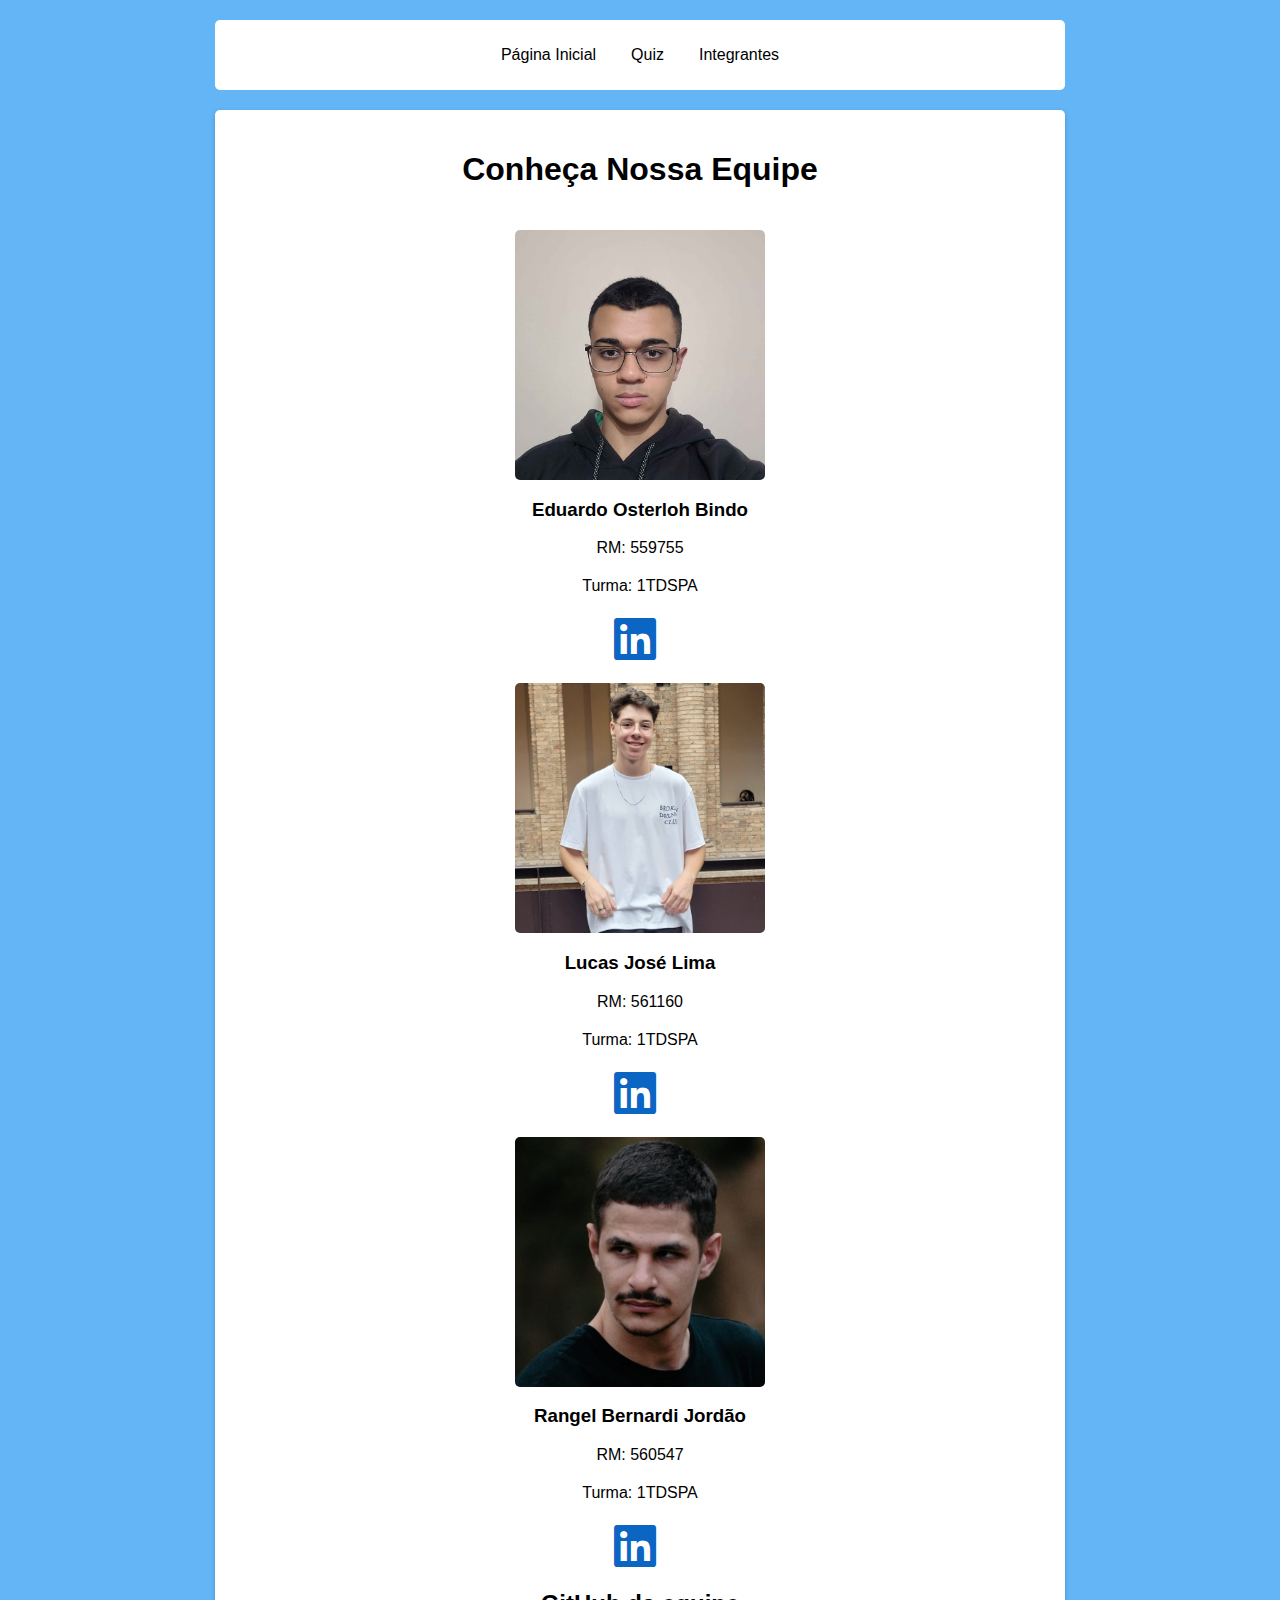
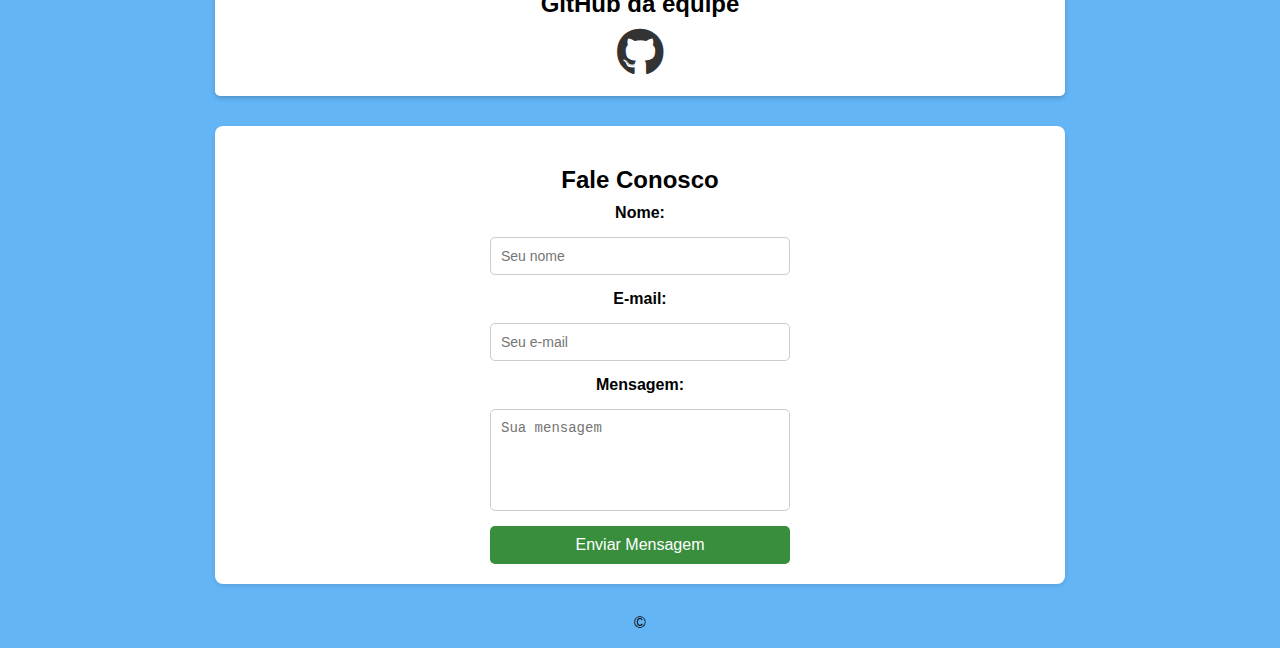
==== integrantes.html @ f2365e4f "chatbot" ====
<!DOCTYPE html>
<html lang="pt-BR">

<head>
    <meta charset="UTF-8">
    <meta name="viewport" content="width=device-width, initial-scale=1.0">
    <link href="https://cdnjs.cloudflare.com/ajax/libs/font-awesome/6.5.1/css/all.min.css" rel="stylesheet">
    <title>Integrantes</title>
    <link rel="stylesheet" href="css/estilo.css">
</head>

<body>
    <!-- Cabeçalho da página -->
    <header>
        <nav>
            <ul>
                <li><a href="index.html">Página Inicial</a></li>
                <li><a href="quiz.html">Quiz</a></li>
                <li><a href="integrantes.html">Integrantes</a></li>
            </ul>
        </nav>
    </header>

    <main>
        <section id="integrantes">
            <h1>Conheça Nossa Equipe</h1>

            <!-- Eduardo -->
            <div>
                <img class="foto-integrante" src="imagens/foto-eduardo.jpg" alt="Foto do integrante Eduardo">
                <h3>Eduardo Osterloh Bindo</h3>
                <p>RM: 559755</p>
                <p>Turma: 1TDSPA</p>
                <a href="https://www.linkedin.com/in/eduardo-osterloh-bindo-500b02268/" target="_blank"
                    class="linkedin-icon">
                    <i class="fab fa-linkedin"></i>
                </a>
            </div>

            <!-- Lucas -->
            <div>
                <img class="foto-integrante" src="imagens/foto-lucas.jpg" alt="Foto do integrante Lucas">
                <h3>Lucas José Lima</h3>
                <p>RM: 561160</p>
                <p>Turma: 1TDSPA</p>
                <a href="https://www.linkedin.com/in/lucasjosélima/" target="_blank" class="linkedin-icon">
                    <i class="fab fa-linkedin"></i>
                </a>
            </div>

            <!-- Rangel -->
            <div>
                <img class="foto-integrante" src="imagens/foto-rangel.jpg" alt="Foto do integrante Rangel">
                <h3>Rangel Bernardi Jordão</h3>
                <p>RM: 560547</p>
                <p>Turma: 1TDSPA</p>
                <a href="https://www.linkedin.com/in/rangel-jord%C3%A3o-819334234/" target="_blank"
                    class="linkedin-icon">
                    <i class="fab fa-linkedin"></i>
                </a>
            </div>

            <h2>GitHub da equipe</h2>
            <a href="https://github.com/signalProteam" target="_blank" class="github-icon">
                <i class="fab fa-github"></i>
            </a>
        </section>
        <section id="contato">
            <h2>Fale Conosco</h2>
            <form id="form-contato">
                <label for="nome">Nome:</label>
                <input type="text" id="nome" name="nome" required placeholder="Seu nome">

                <label for="email">E-mail:</label>
                <input type="email" id="email" name="email" required placeholder="Seu e-mail">

                <label for="mensagem">Mensagem:</label>
                <textarea id="mensagem" name="mensagem" rows="5" required placeholder="Sua mensagem"></textarea>

                <button type="submit">Enviar Mensagem</button>
            </form>
        </section>

    </main>

    <!-- Rodapé da página -->
    <footer>
        <p>&copy;</p>
    </footer>
</body>
<script src="js/chatbot.js"></script>

</html>
---- css/estilo.css ----
* {
    box-sizing: border-box;
}

body {
    font-family: 'Arial', sans-serif;
    background-color: #64b5f6;
    color: #000000;
    text-align: center;
    margin: 0;
    padding: 0;
    box-sizing: border-box;
}

h1 {
    font-family: inherit;
}

/* cabeçalho */
header {
    background-color: #ffffff;
    max-width: 850px;
    width: 100%;
    border-radius: 5px;
    text-align: center;
    margin: 20px auto 0;
}

/* menu de navegacao */
header nav {
    display: flex;
    justify-content: center;
}

header nav ul {
    list-style: none;
    padding: 0;
    display: flex;
    gap: 15px;
    justify-content: center;
}

header nav ul li a {
    color: #000000;
    text-decoration: none;
    padding: 10px;
    display: inline-block;
}

header nav ul li a:hover {
    text-decoration: underline;
}

/* Seções */
section {
    display: flex;
    flex-direction: column;
    align-items: center;
    padding: 20px;
    margin: 20px auto;
    background: #ffffff;
    border-radius: 5px;
    box-shadow: 0 2px 5px rgba(0, 0, 0, 0.2);
    max-width: 850px;
    width: 100%;
    text-align: center;
    color: #000000;
}

section h2 {
    margin-bottom: 10px;
}

section p {
    margin-bottom: 20px;
}

section img {
    max-width: 100%;
    height: auto;
    margin-top: 20px;
    border-radius: 5px;
}

#informacoes-biogas p {
    text-align: left;
    margin: 0 10px 50px 10px;
    font-size: 18px;
    line-height: 1.6;
    padding: 10px;
    word-wrap: break-word;
}

/* botão de iniciar */
#iniciar-quiz {
    padding: 15px 30px;
    font-size: 20px;
    background-color: #4caf50;
    color: white;
    text-align: center;
    text-decoration: none;
    border-radius: 5px;
    cursor: pointer;
    transition: background-color 0.3s;
    box-shadow: 0 4px 8px rgba(0, 0, 0, 0.2);
    margin: 30px;
}

#iniciar-quiz:hover {
    background-color: #45a049;
}

#iniciar-quiz:disabled {
    background-color: #ccc;
    cursor: not-allowed;
    text-decoration: none;
}

/* tela do quiz */
#tela-quiz {
    background-color: #ffffff;
    padding: 30px;
    border-radius: 8px;
    width: 90%;
    max-width: 850px;
    margin: 30px auto;
    box-sizing: border-box;
    display: flex;
    flex-direction: column;
    align-items: center;
    justify-content: center;
    text-align: center;
}

/* perguntas */
.perguntas {
    display: flex;
    flex-direction: column;
    gap: 20px;
    margin-top: 20px;
    width: 100%;
}

.pergunta {
    background-color: #ffffff;
    padding: 20px;
    border: 1px solid #ccc;
    border-radius: 8px;
    width: 100%;
    box-sizing: border-box;
}

.pergunta .opcoes {
    display: flex;
    flex-direction: column;
    gap: 10px;
    align-items: center;
}


.opcao-resposta {
    width: 100%;
    padding: 12px 24px;
    font-size: 18px;
    cursor: pointer;
    border: none;
    background-color: #ccc;
    color: white;
    border-radius: 5px;
    margin: 5px;
    transition: background-color 0.3s, transform 0.2s;
}


.opcao-resposta.selecionada {
    background-color: #4CAF50;
    color: white;
}

.opcao-resposta.correta {
    background-color: #4CAF50;
    color: white;
}

.opcao-resposta.errada {
    background-color: #f44336;
    color: white;
}

.opcao-resposta:hover {
    outline: 2px solid #4CAF50;
}

.opcao-resposta:disabled {
    background-color: #ddd;
    cursor: not-allowed;
}

.opcao-resposta.errada:disabled {
    background-color: #f44336;
    color: white;
}

.opcao-resposta.correta:disabled {
    background-color: #4CAF50;
    color: white;
}


#enviar-respostas {
    padding: 15px 30px;
    font-size: 20px;
    background-color: #4CAF50;
    color: white;
    border: none;
    border-radius: 5px;
    cursor: pointer;
    transition: background-color 0.3s;
    display: block;
    margin-top: 20px;
}


#enviar-respostas:hover {
    background-color: #45a049;
}

#enviar-respostas:disabled {
    background-color: #ccc;
    cursor: not-allowed;
}

/* Feedback do jogador */
.feedback {
    font-size: 18px;
    margin-top: 10px;
}

/* resultado final */
#resultado-final {
    margin-top: 20px;
    font-size: 22px;
    font-weight: bold;
    color: #2196F3;
    padding: 20px;
    background-color: #e0f7fa;
    border-radius: 8px;
    text-align: center;
}

/* botão tentar novamente */
#tentar-novamente {
    padding: 15px 30px;
    font-size: 20px;
    background-color: #FF5722;
    color: white;
    border: none;
    border-radius: 5px;
    cursor: pointer;
    transition: background-color 0.3s;
    display: block;
    margin-top: 20px;
}

#tentar-novamente:hover {
    background-color: #e64a19;
}

#tentar-novamente:disabled {
    background-color: #ccc;
    cursor: not-allowed;
}

/* integrantes */
#integrantes {
    text-align: center;
}

.foto-integrante {
    aspect-ratio: 1/1;
    width: 50%;
    max-width: 500px;
    height: auto;
    display: block;
    margin-left: auto;
    margin-right: auto;
}

/* Ícone do LinkedIn */
a.linkedin-icon i {
    font-size: 48px;
    color: #0A66C2;
    transition: color 0.3s;
    margin-right: 10px;
}

a.linkedin-icon i:hover {
    color: #004182;
}

/* Ícone do GitHub */
a.github-icon i {
    font-size: 48px;
    color: #333;
    transition: color 0.3s;
}

a.github-icon i:hover {
    color: #000;
}

#contato {
    background-color: #ffffff;
    padding: 20px;
    border-radius: 8px;
    box-shadow: 0 2px 5px rgba(0, 0, 0, 0.1);
    margin: 30px auto;
}

#form-contato {
    display: flex;
    flex-direction: column;
    gap: 15px;
}

#form-contato label {
    font-size: 16px;
    font-weight: bold;
}

#form-contato input,
#form-contato textarea {
    padding: 10px;
    font-size: 14px;
    border-radius: 5px;
    border: 1px solid #ccc;
    resize: none;
    width: 300px;
}

#form-contato button {
    padding: 10px 20px;
    font-size: 16px;
    background-color: #388e3c;
    color: white;
    border: none;
    border-radius: 5px;
    cursor: pointer;
    transition: background-color 0.3s;
}

#form-contato button:hover {
    background-color: #2e7d32;
}


@media (max-width: 900px) {

    header {
        width: 90%;
    }

    #tela-quiz {
        padding: 20px;
        width: 90%;
        margin: 20px auto;
    }

    .pergunta {
        padding: 15px;
    }

    .opcao-resposta {
        font-size: 16px;
        padding: 10px 20px;
    }

    #enviar-respostas,
    #tentar-novamente {
        font-size: 18px;
        padding: 12px 24px;
    }

    section {
        max-width: 90%;
        padding: 15px;
    }
}

@media (max-width: 600px) {
    #tela-quiz {
        padding: 15px;
        width: 90%;
        margin: 10px auto;
    }

    .pergunta {
        padding: 12px;
    }

    .opcao-resposta {
        font-size: 14px;
        padding: 8px 16px;
    }

    #enviar-respostas,
    #tentar-novamente {
        font-size: 16px;
        padding: 10px 20px;
    }

    section {
        padding: 10px;
        margin: 10px auto;
        width: 100%;
    }

    h1 {
        font-size: 24px;
    }

    .feedback,
    #resultado-final,
    .pergunta {
        font-size: 14px;
    }
}
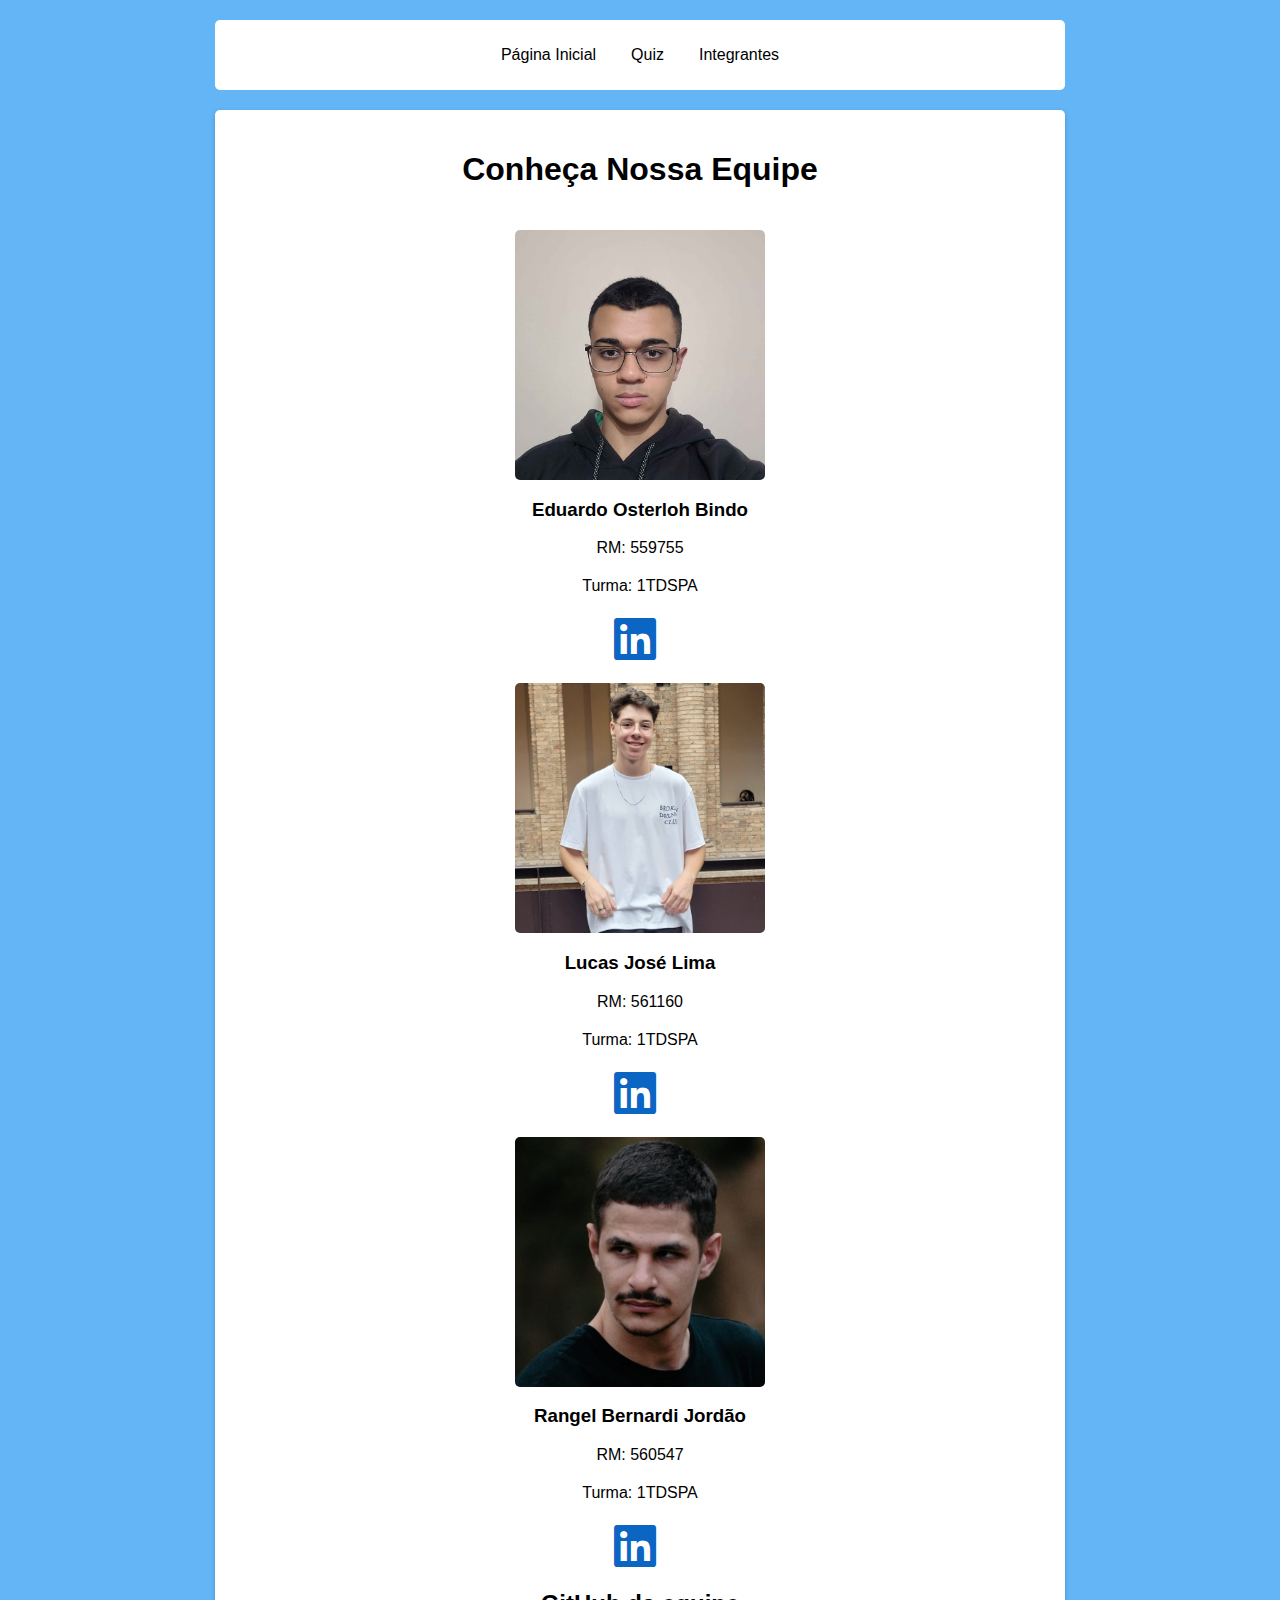
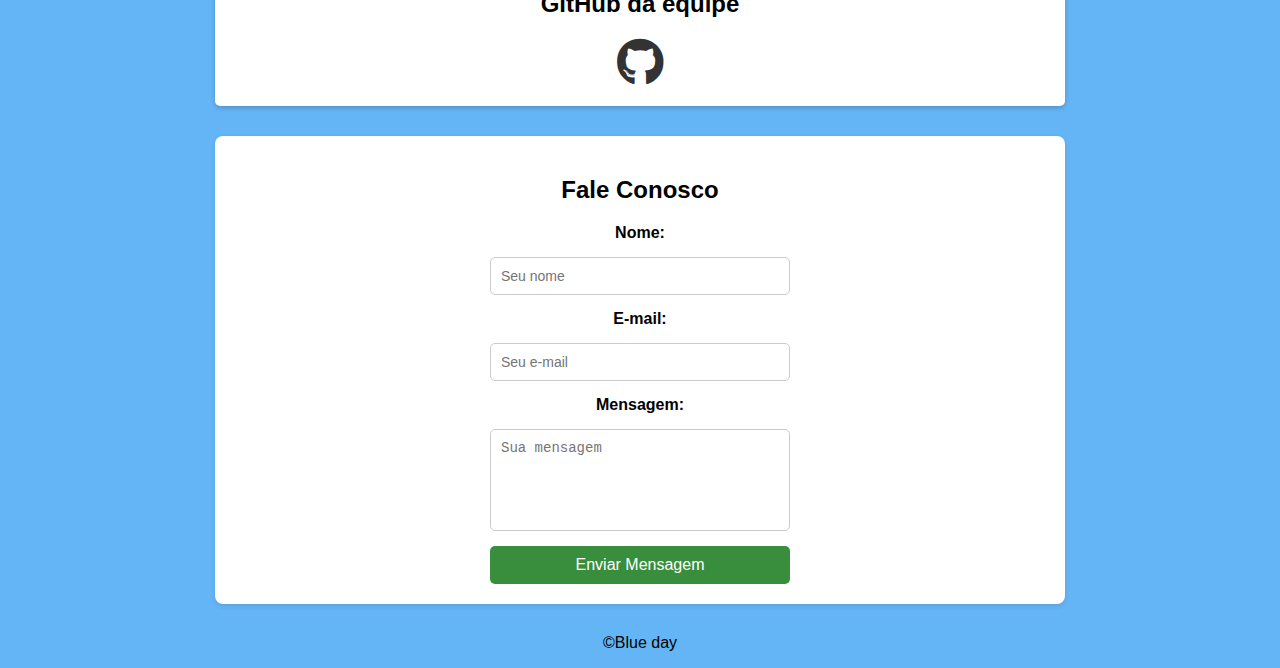
==== commit 536acd63: "copy" ====
--- a/integrantes.html
+++ b/integrantes.html
@@ -85,7 +85,7 @@
 
     <!-- Rodapé da página -->
     <footer>
-        <p>&copy;</p>
+        <p>&copy;Blue day</p>
     </footer>
 </body>
 <script src="js/chatbot.js"></script>
--- a/css/estilo.css
+++ b/css/estilo.css
@@ -10,10 +10,6 @@
     margin: 0;
     padding: 0;
     box-sizing: border-box;
-}
-
-h1 {
-    font-family: inherit;
 }
 
 /* cabeçalho */
@@ -67,10 +63,6 @@
     color: #000000;
 }
 
-section h2 {
-    margin-bottom: 10px;
-}
-
 section p {
     margin-bottom: 20px;
 }
@@ -82,12 +74,19 @@
     border-radius: 5px;
 }
 
+#informacoes-biogas h1 {
+    font-size: 30px;
+}
+
+#informacoes-biogas h2 {
+    font-size: 26px;
+    margin-top: 50px;
+}
+
 #informacoes-biogas p {
     text-align: left;
-    margin: 0 10px 50px 10px;
-    font-size: 18px;
+    font-size: 16px;
     line-height: 1.6;
-    padding: 10px;
     word-wrap: break-word;
 }
 
@@ -157,20 +156,18 @@
     align-items: center;
 }
 
-
 .opcao-resposta {
     width: 100%;
     padding: 12px 24px;
     font-size: 18px;
     cursor: pointer;
     border: none;
-    background-color: #ccc;
-    color: white;
+    background-color: #8f8f8f;
+    color: #ffffff;
     border-radius: 5px;
     margin: 5px;
     transition: background-color 0.3s, transform 0.2s;
 }
-
 
 .opcao-resposta.selecionada {
     background-color: #4CAF50;
@@ -205,7 +202,6 @@
     background-color: #4CAF50;
     color: white;
 }
-
 
 #enviar-respostas {
     padding: 15px 30px;
@@ -219,7 +215,6 @@
     display: block;
     margin-top: 20px;
 }
-
 
 #enviar-respostas:hover {
     background-color: #45a049;
@@ -385,6 +380,15 @@
         max-width: 90%;
         padding: 15px;
     }
+
+    #informacoes-biogas h1 {
+        font-size: 28px;
+    }
+
+    #informacoes-biogas h2 {
+        font-size: 24px;
+    }
+
 }
 
 @media (max-width: 600px) {
@@ -415,9 +419,14 @@
         width: 100%;
     }
 
-    h1 {
-        font-size: 24px;
-    }
+    #informacoes-biogas h1 {
+        font-size: 26px;
+    }
+
+    #informacoes-biogas h2 {
+        font-size: 22px;
+    }
+
 
     .feedback,
     #resultado-final,
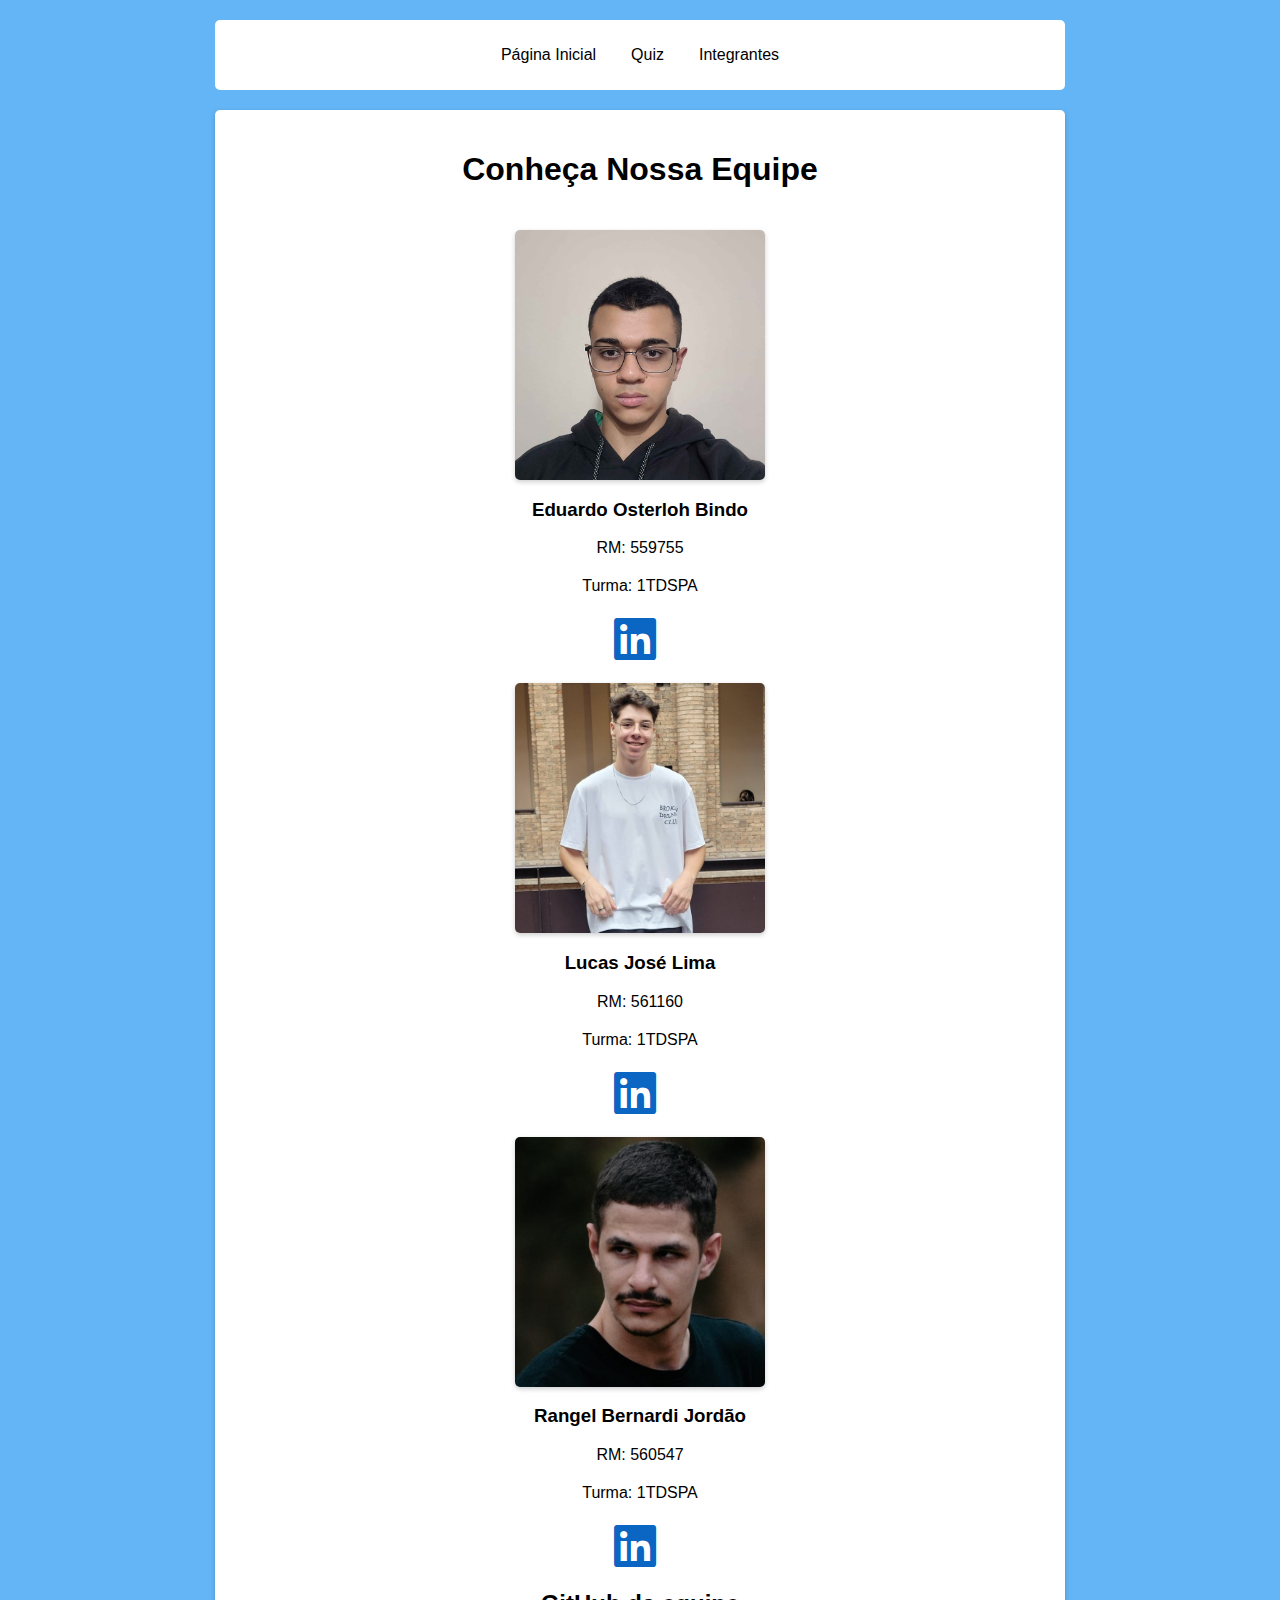
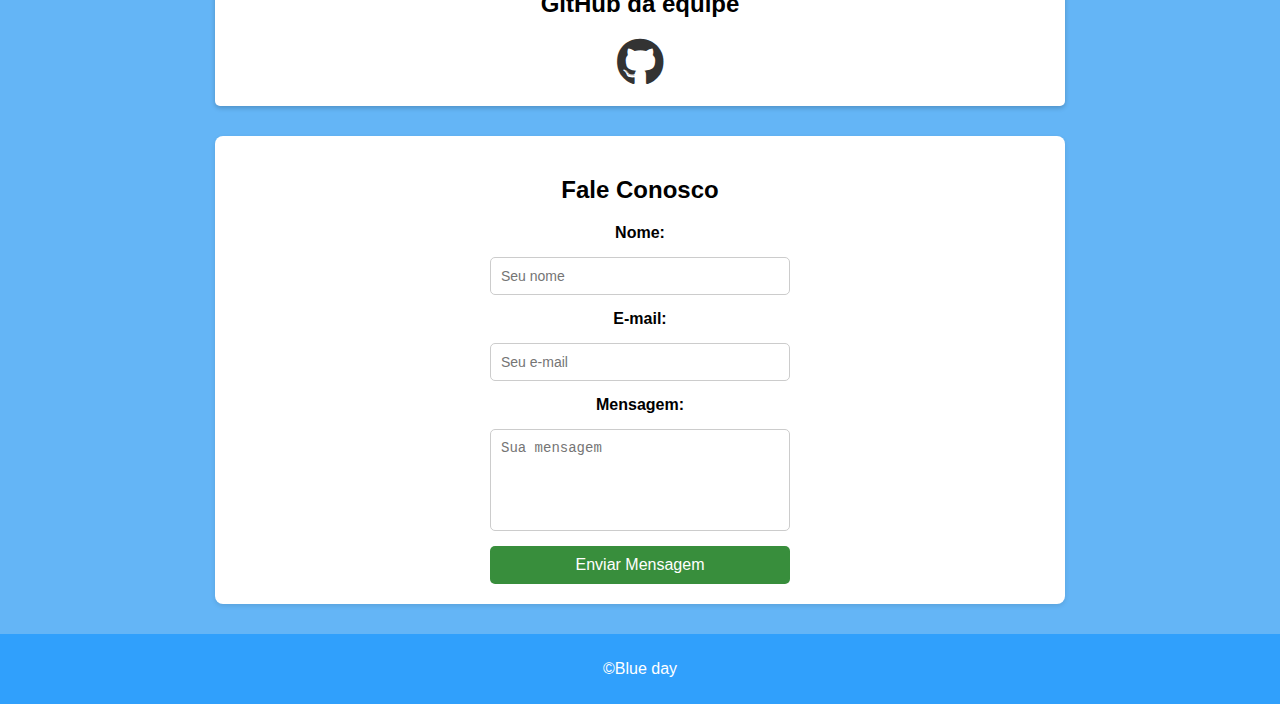
==== commit 50d1a09c: "imagens e form.js" ====
--- a/integrantes.html
+++ b/integrantes.html
@@ -67,7 +67,7 @@
         </section>
         <section id="contato">
             <h2>Fale Conosco</h2>
-            <form id="form-contato">
+            <form id="form-contato" name="formulario">
                 <label for="nome">Nome:</label>
                 <input type="text" id="nome" name="nome" required placeholder="Seu nome">
 
@@ -77,7 +77,7 @@
                 <label for="mensagem">Mensagem:</label>
                 <textarea id="mensagem" name="mensagem" rows="5" required placeholder="Sua mensagem"></textarea>
 
-                <button type="submit">Enviar Mensagem</button>
+                <button type="submit" onclick="validar()">Enviar Mensagem</button>
             </form>
         </section>
 
@@ -87,7 +87,8 @@
     <footer>
         <p>&copy;Blue day</p>
     </footer>
+    <script src="js/form.js"></script>
+    <script src="js/chatbot.js"></script>
 </body>
-<script src="js/chatbot.js"></script>
 
 </html>--- a/css/estilo.css
+++ b/css/estilo.css
@@ -68,9 +68,10 @@
 }
 
 section img {
-    max-width: 100%;
+    max-width: 80%;
     height: auto;
     margin-top: 20px;
+    box-shadow: 0 2px 5px rgba(0, 0, 0, 0.2);
     border-radius: 5px;
 }
 
@@ -109,6 +110,14 @@
     background-color: #45a049;
 }
 
+/* rodape */
+footer {
+    text-align: center;
+    padding: 10px 0;
+    background-color: #30a0fc;
+    color: #ffffff;
+}
+
 #iniciar-quiz:disabled {
     background-color: #ccc;
     cursor: not-allowed;
@@ -118,11 +127,11 @@
 /* tela do quiz */
 #tela-quiz {
     background-color: #ffffff;
-    padding: 30px;
-    border-radius: 8px;
+    padding: 20px;
+    border-radius: 5px;
     width: 90%;
     max-width: 850px;
-    margin: 30px auto;
+    margin: 20px auto;
     box-sizing: border-box;
     display: flex;
     flex-direction: column;
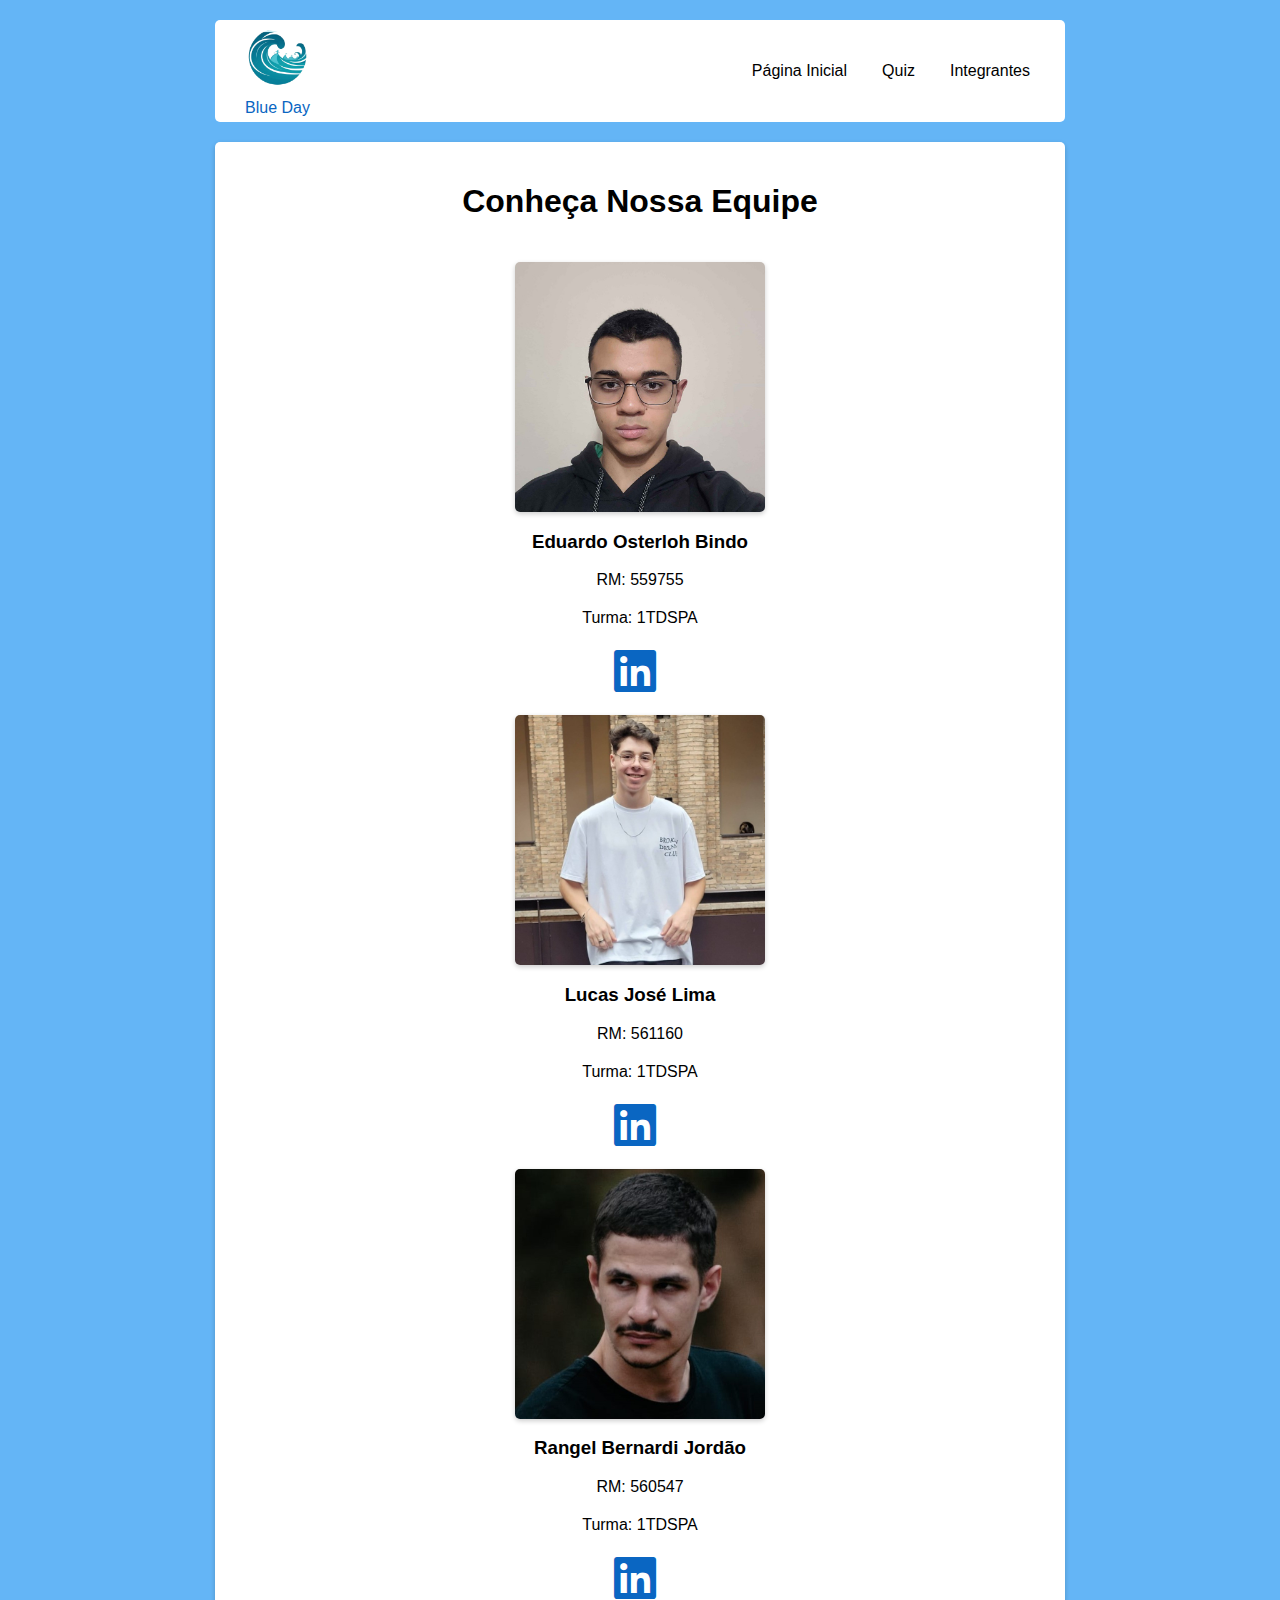
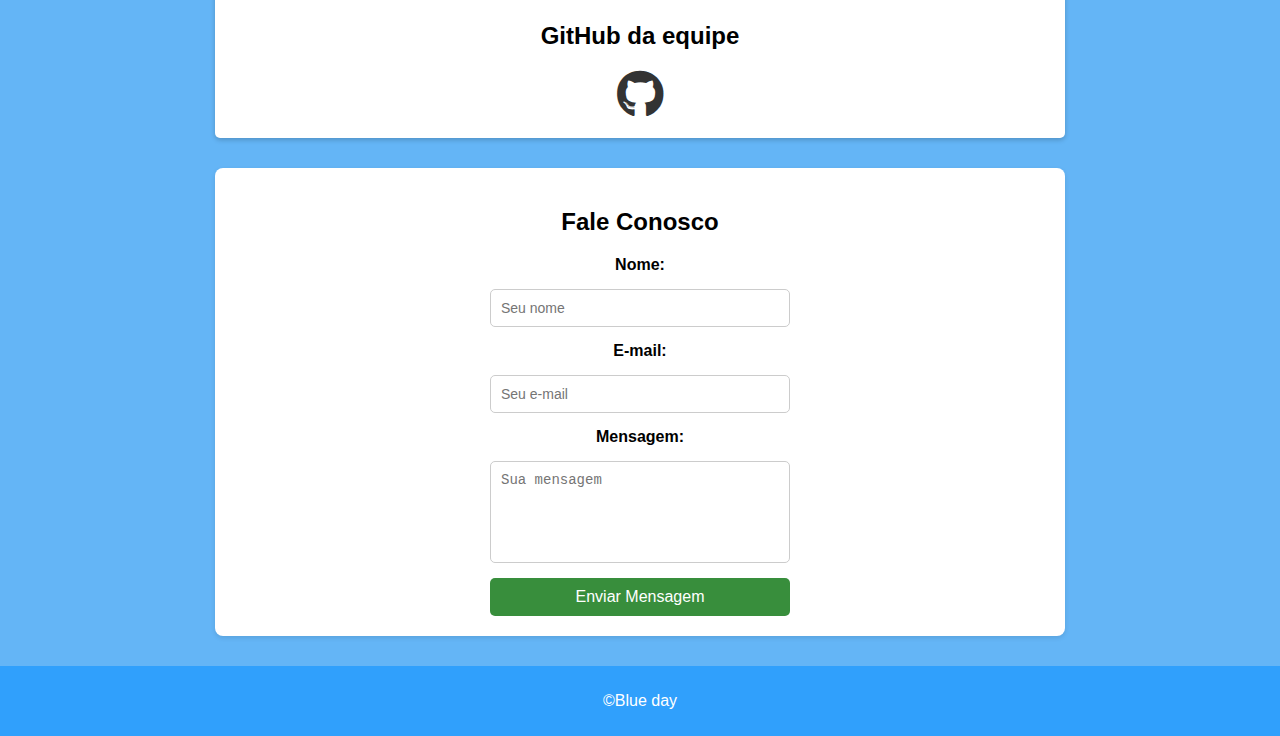
==== commit 62db6338: "logo" ====
--- a/integrantes.html
+++ b/integrantes.html
@@ -12,6 +12,10 @@
 <body>
     <!-- Cabeçalho da página -->
     <header>
+        <div>
+            <img src="imagens/logo.png" alt="Logo" id="logo">
+            <p id="texto-logo">Blue Day</p>
+        </div>
         <nav>
             <ul>
                 <li><a href="index.html">Página Inicial</a></li>
--- a/css/estilo.css
+++ b/css/estilo.css
@@ -1,6 +1,7 @@
 * {
     box-sizing: border-box;
 }
+
 
 body {
     font-family: 'Arial', sans-serif;
@@ -13,6 +14,19 @@
 }
 
 /* cabeçalho */
+#logo {
+    max-width: 75px;
+    max-height: 75px;
+    margin: auto 0;
+}
+
+#texto-logo {
+    gap: 10px;
+    margin: 0 0 5px 0;
+    color: #0A66C2;
+    font-family: 'Franklin Gothic Medium', 'Arial Narrow', Arial, sans-serif;
+}
+
 header {
     background-color: #ffffff;
     max-width: 850px;
@@ -20,12 +34,16 @@
     border-radius: 5px;
     text-align: center;
     margin: 20px auto 0;
+    display: flex;
+    justify-content: space-between;
+    padding: 0px 25px;
 }
 
 /* menu de navegacao */
 header nav {
     display: flex;
     justify-content: center;
+    margin: auto 0;
 }
 
 header nav ul {
@@ -33,7 +51,6 @@
     padding: 0;
     display: flex;
     gap: 15px;
-    justify-content: center;
 }
 
 header nav ul li a {
@@ -359,9 +376,14 @@
 
 
 @media (max-width: 900px) {
+    #logo {
+        max-width: 65px;
+        max-height: 65px;
+    }
 
     header {
         width: 90%;
+        padding: 0px 20px;
     }
 
     #tela-quiz {
@@ -401,6 +423,15 @@
 }
 
 @media (max-width: 600px) {
+    #logo {
+        max-width: 55px;
+        max-height: 55px;
+    }
+
+    header {
+        padding: 0px 15px;
+    }
+
     #tela-quiz {
         padding: 15px;
         width: 90%;
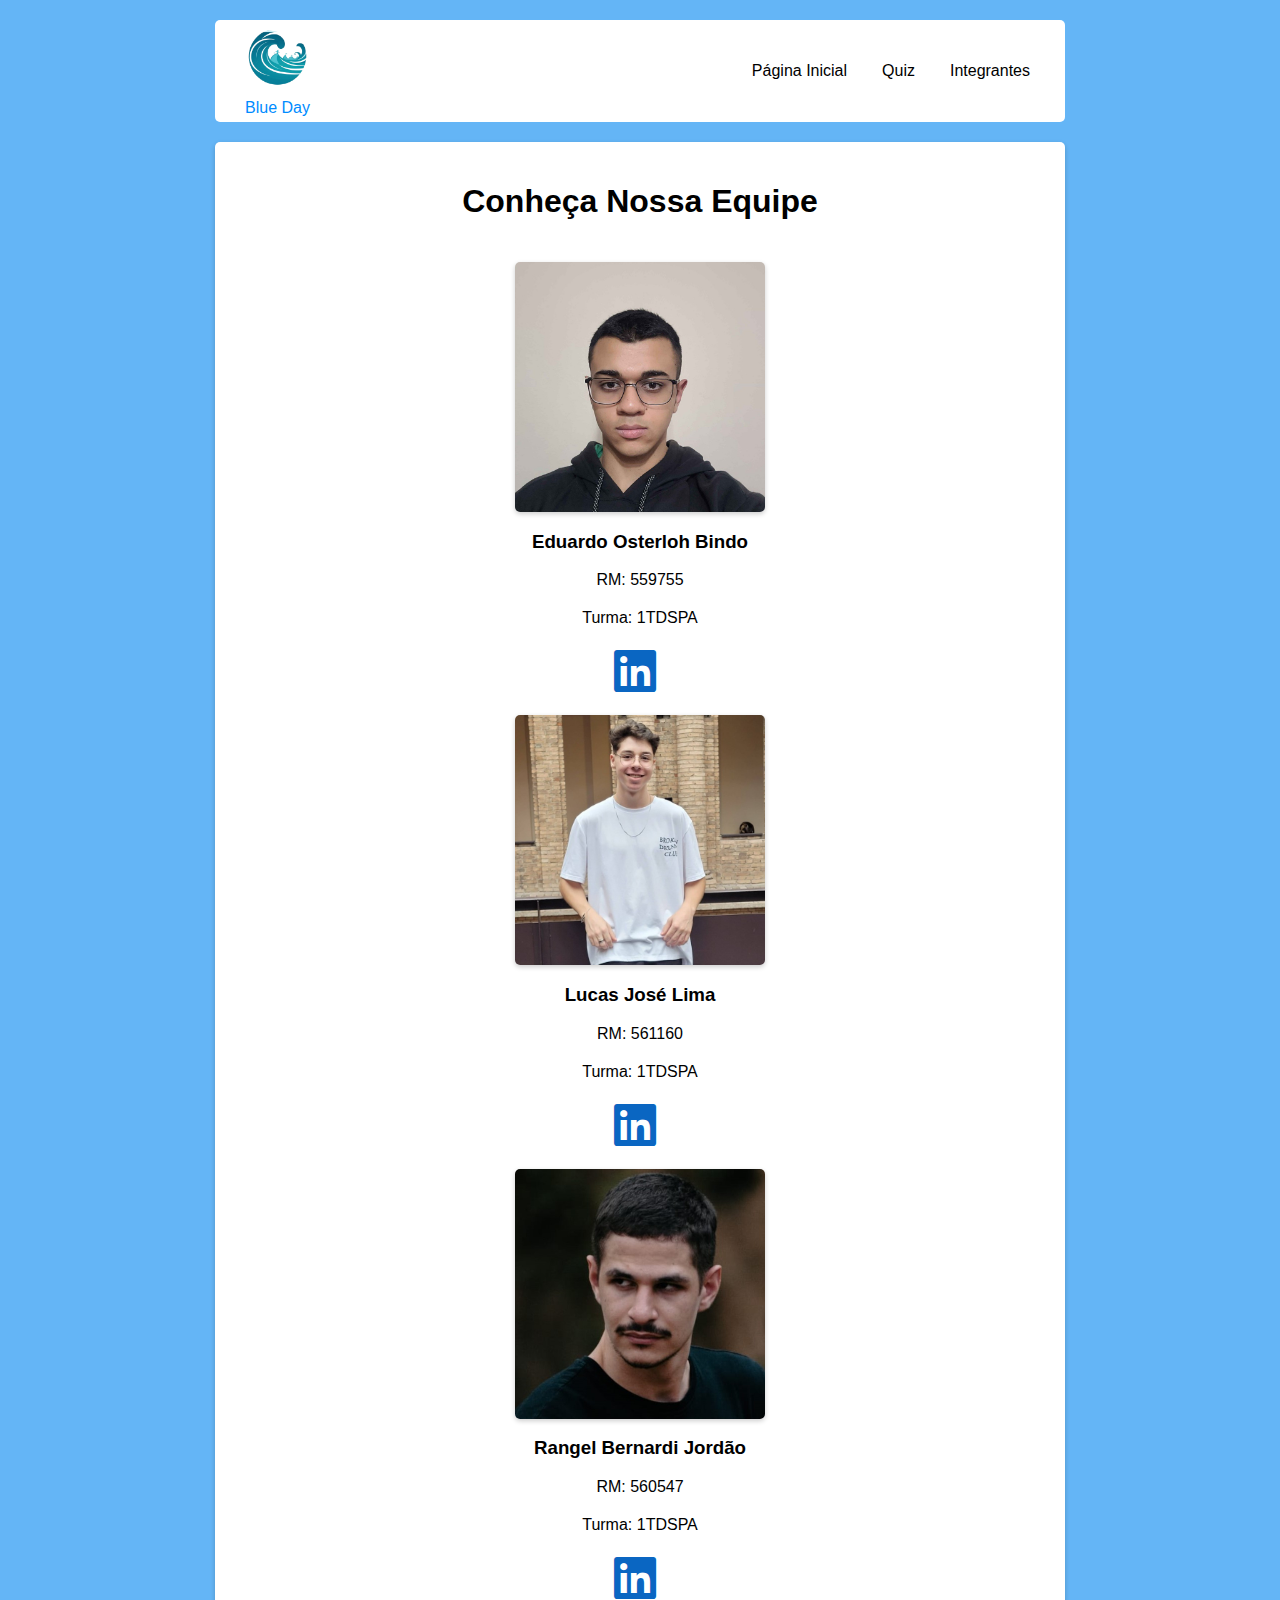
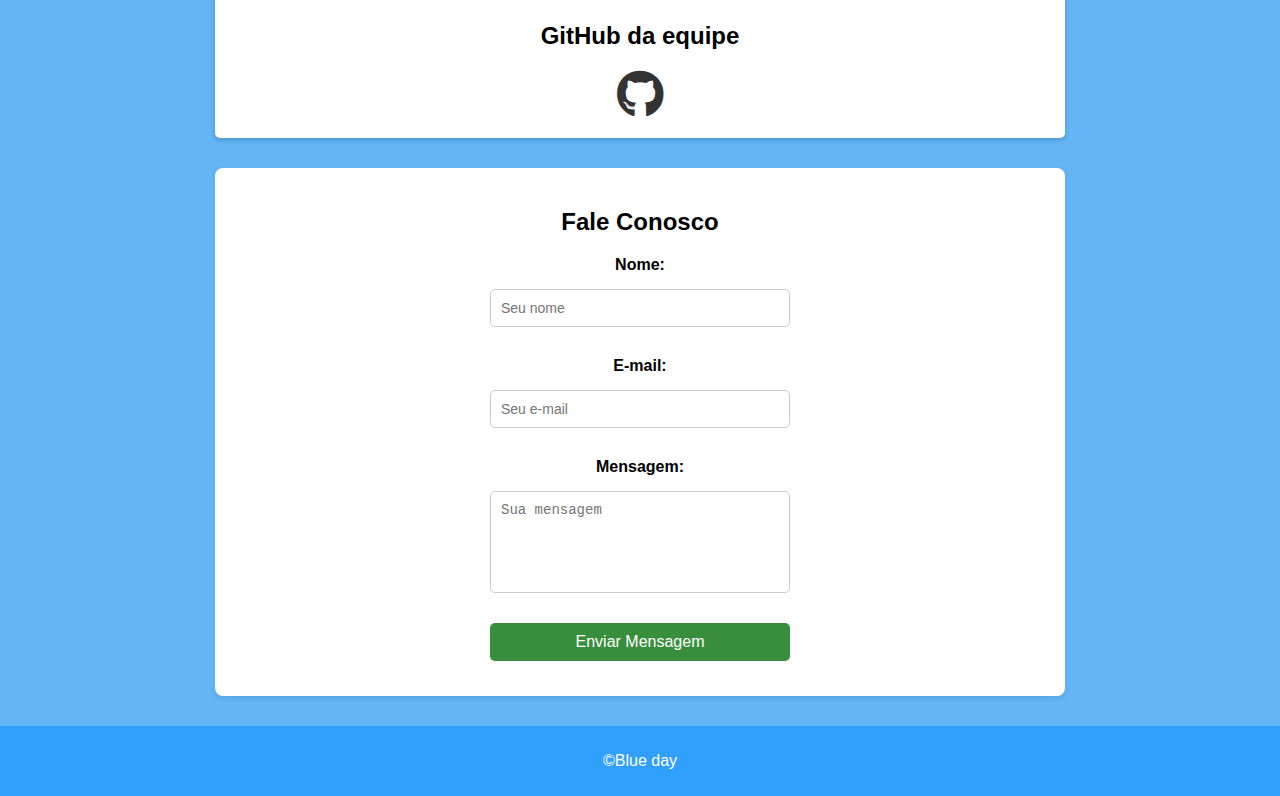
==== commit cfc43391: "validacao formulario" ====
--- a/integrantes.html
+++ b/integrantes.html
@@ -69,19 +69,25 @@
                 <i class="fab fa-github"></i>
             </a>
         </section>
+
+        <!-- Formulario de contato -->
         <section id="contato">
             <h2>Fale Conosco</h2>
-            <form id="form-contato" name="formulario">
+            <form id="form-contato" name="formulario" novalidate>
                 <label for="nome">Nome:</label>
                 <input type="text" id="nome" name="nome" required placeholder="Seu nome">
+                <div id="erro-nome" class="mensagem-erro"></div>
 
                 <label for="email">E-mail:</label>
                 <input type="email" id="email" name="email" required placeholder="Seu e-mail">
+                <div id="erro-email" class="mensagem-erro"></div>
 
                 <label for="mensagem">Mensagem:</label>
                 <textarea id="mensagem" name="mensagem" rows="5" required placeholder="Sua mensagem"></textarea>
+                <div id="erro-mensagem" class="mensagem-erro"></div>
 
-                <button type="submit" onclick="validar()">Enviar Mensagem</button>
+                <button type="submit">Enviar Mensagem</button>
+                <div id="mensagem-sucesso" class="mensagem-sucesso"></div>
             </form>
         </section>
 
--- a/css/estilo.css
+++ b/css/estilo.css
@@ -23,7 +23,7 @@
 #texto-logo {
     gap: 10px;
     margin: 0 0 5px 0;
-    color: #0A66C2;
+    color: #008cff;
     font-family: 'Franklin Gothic Medium', 'Arial Narrow', Arial, sans-serif;
 }
 
@@ -374,6 +374,18 @@
     background-color: #2e7d32;
 }
 
+.mensagem-erro {
+    color: red;
+    margin: 0;
+}
+
+.mensagem-sucesso {
+    color: green;
+    margin: 0;
+}
+
+
+
 
 @media (max-width: 900px) {
     #logo {
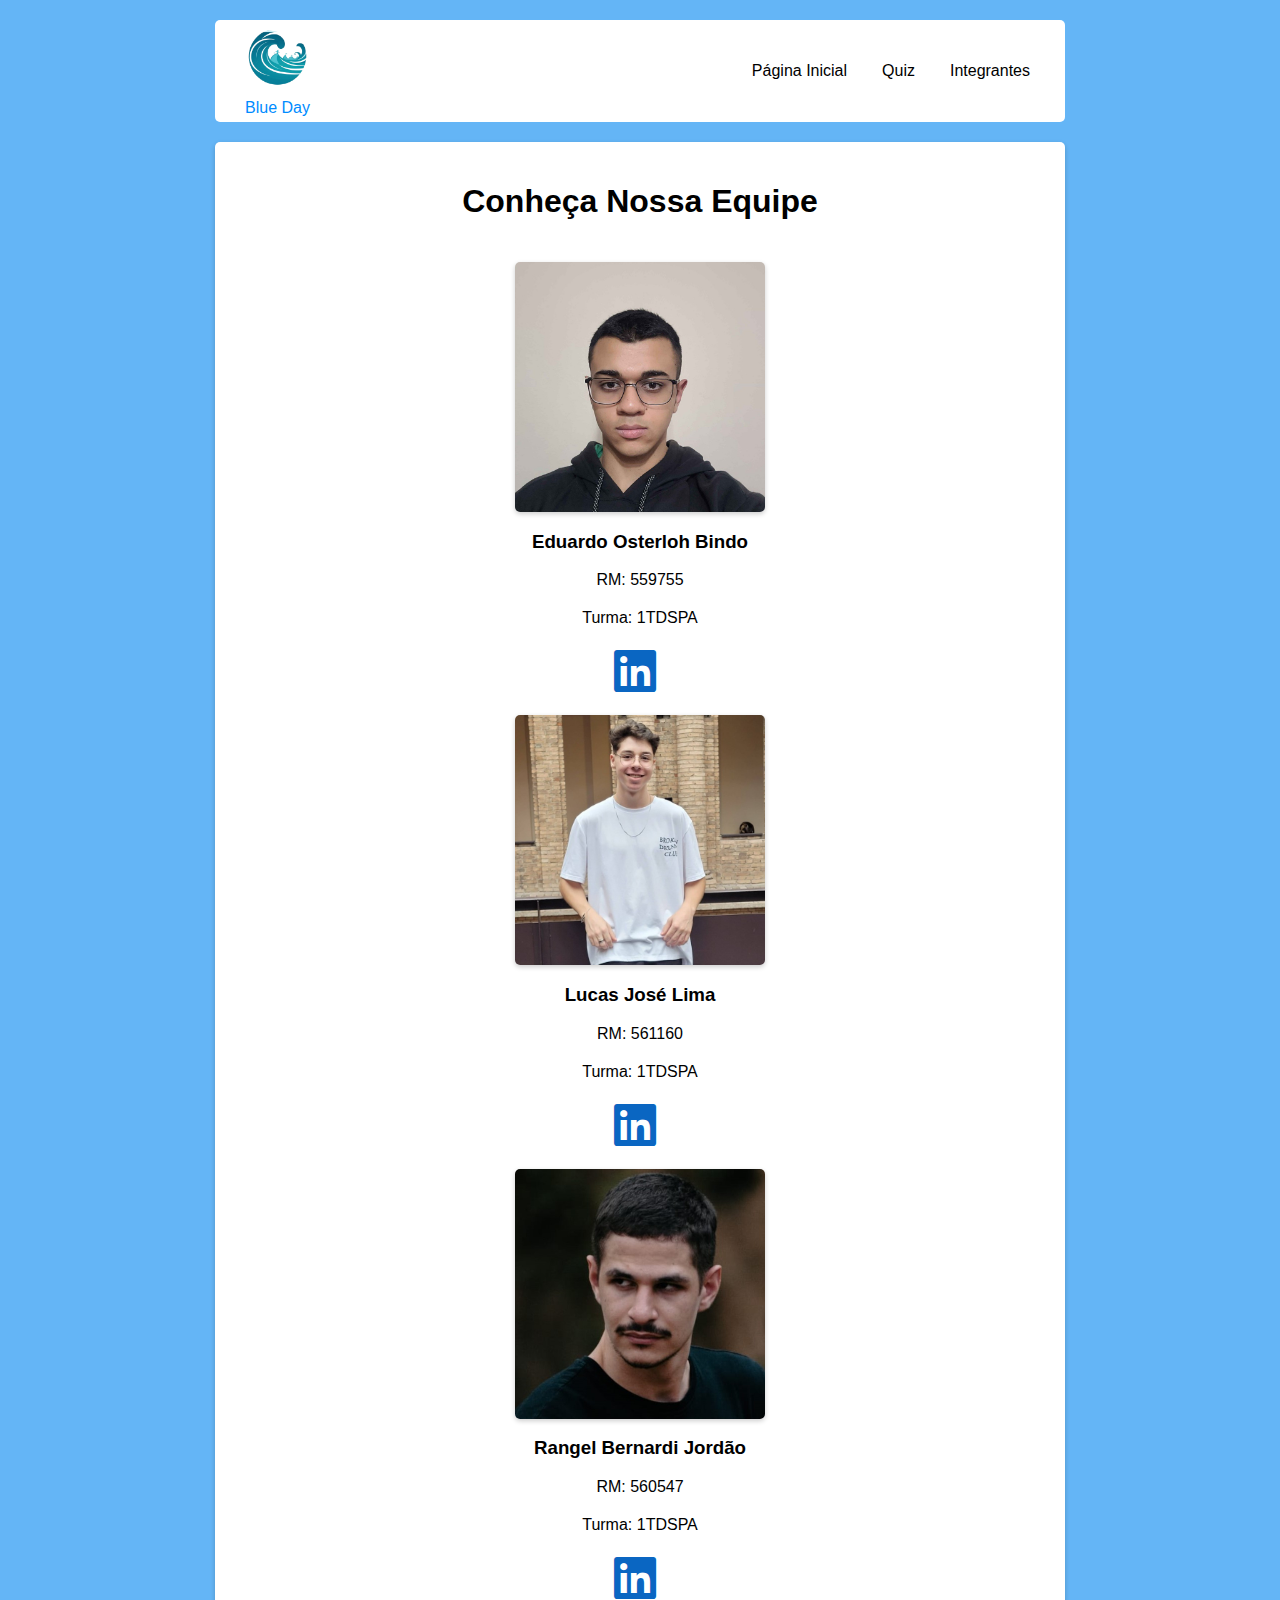
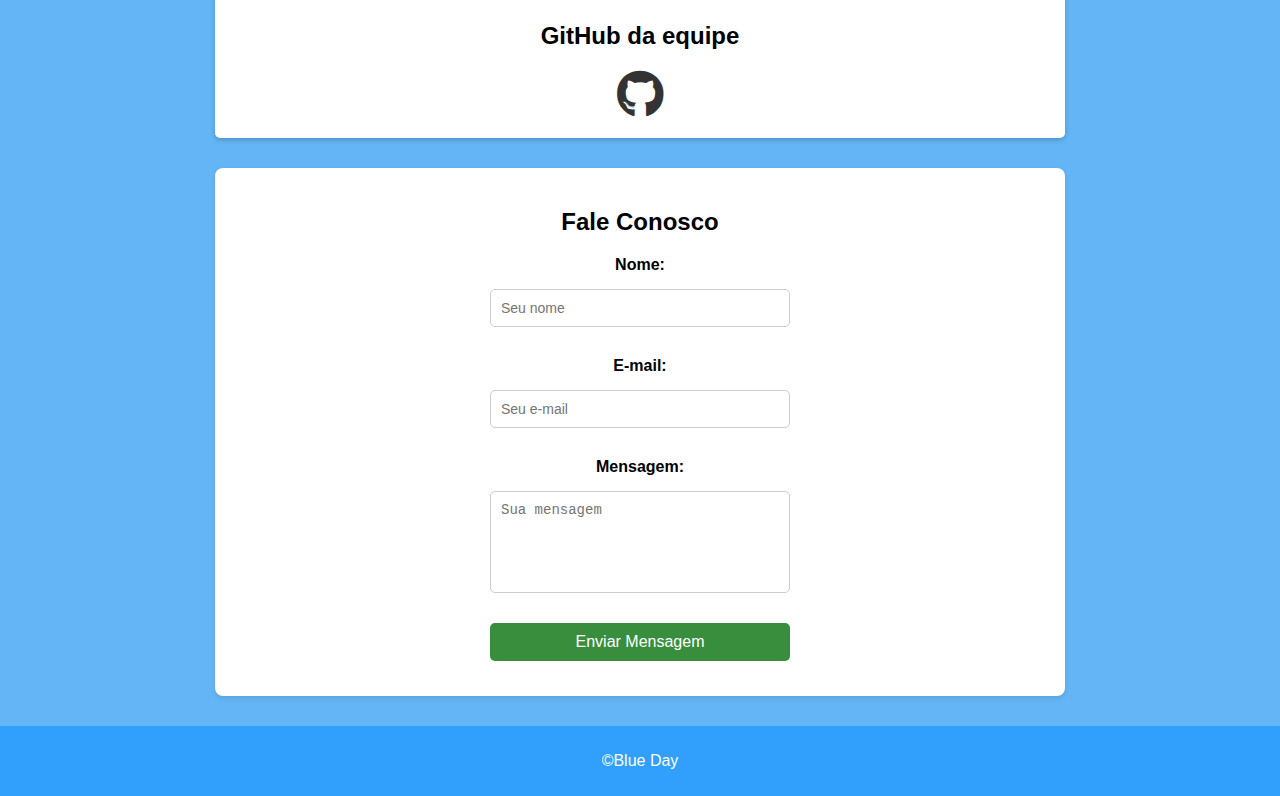
==== commit 1442548d: "perguntas corrigidas" ====
--- a/integrantes.html
+++ b/integrantes.html
@@ -95,7 +95,7 @@
 
     <!-- Rodapé da página -->
     <footer>
-        <p>&copy;Blue day</p>
+        <p>&copy;Blue Day</p>
     </footer>
     <script src="js/form.js"></script>
     <script src="js/chatbot.js"></script>
